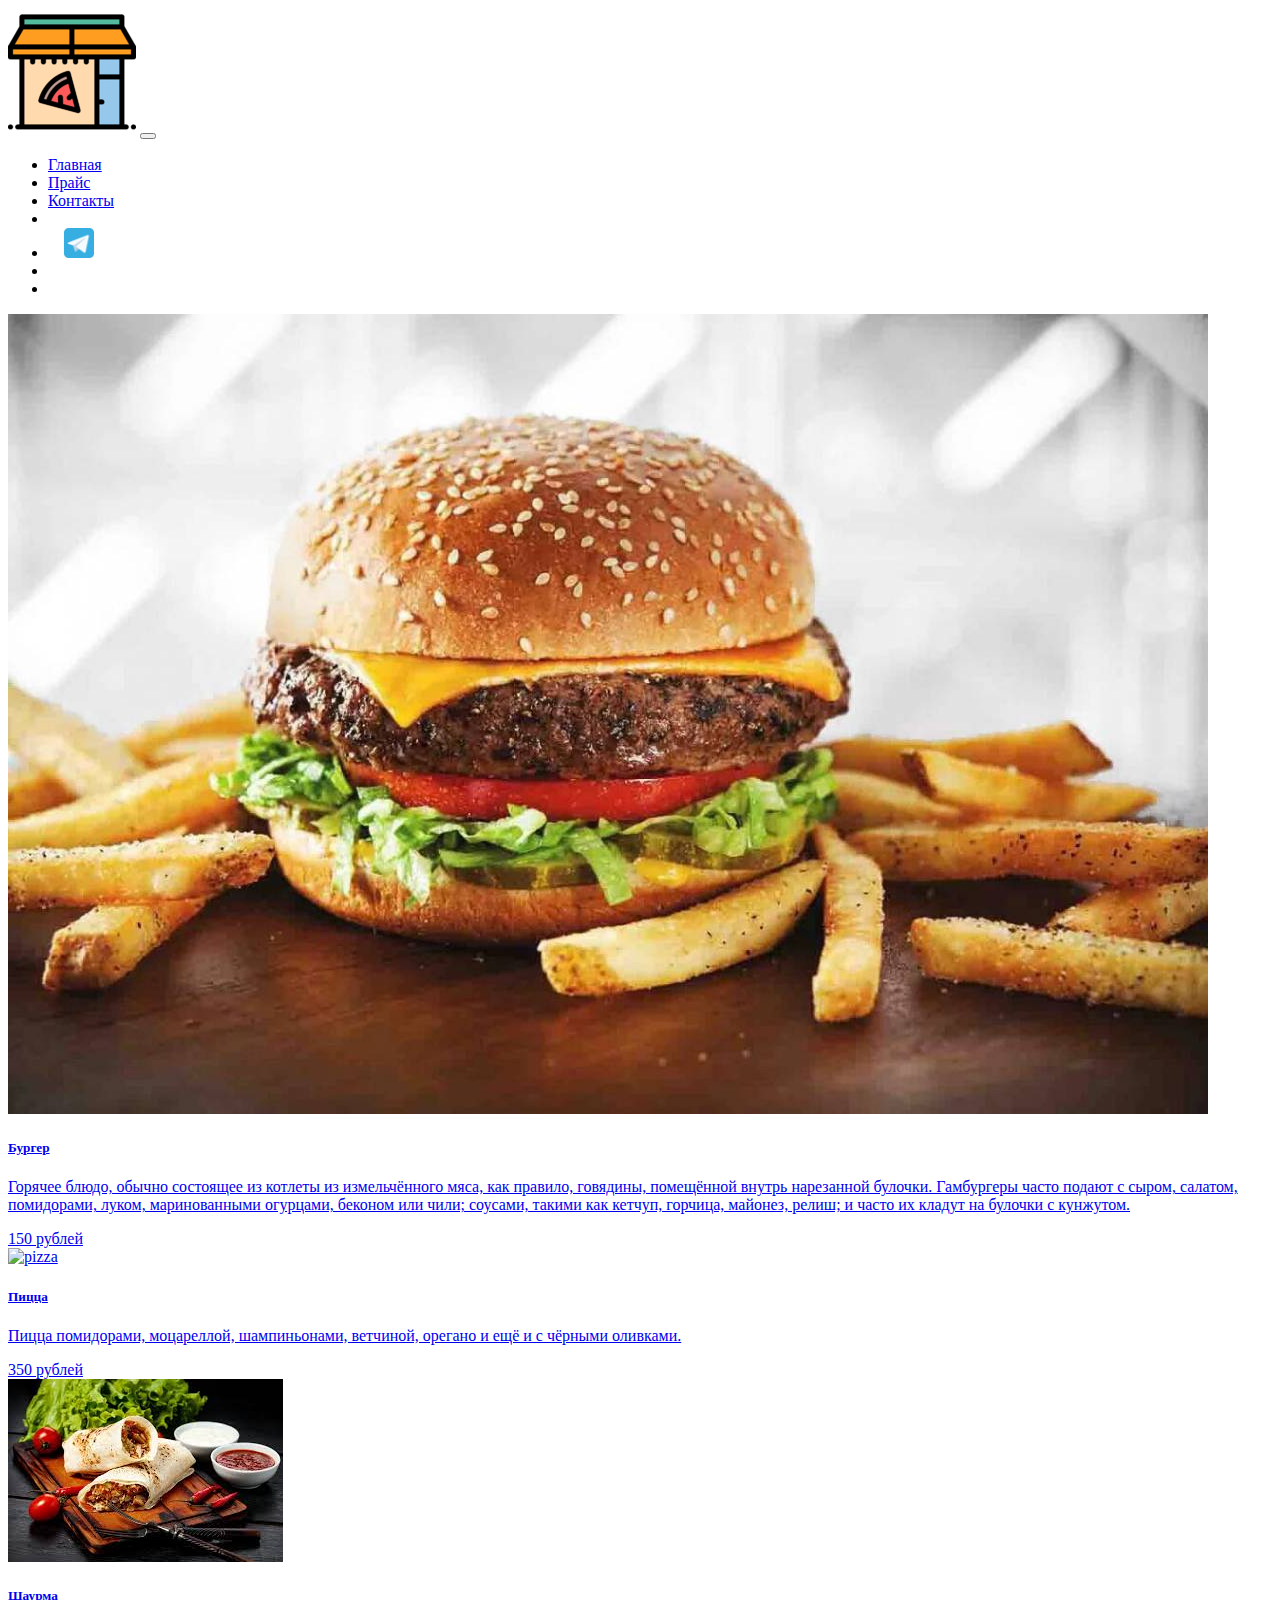
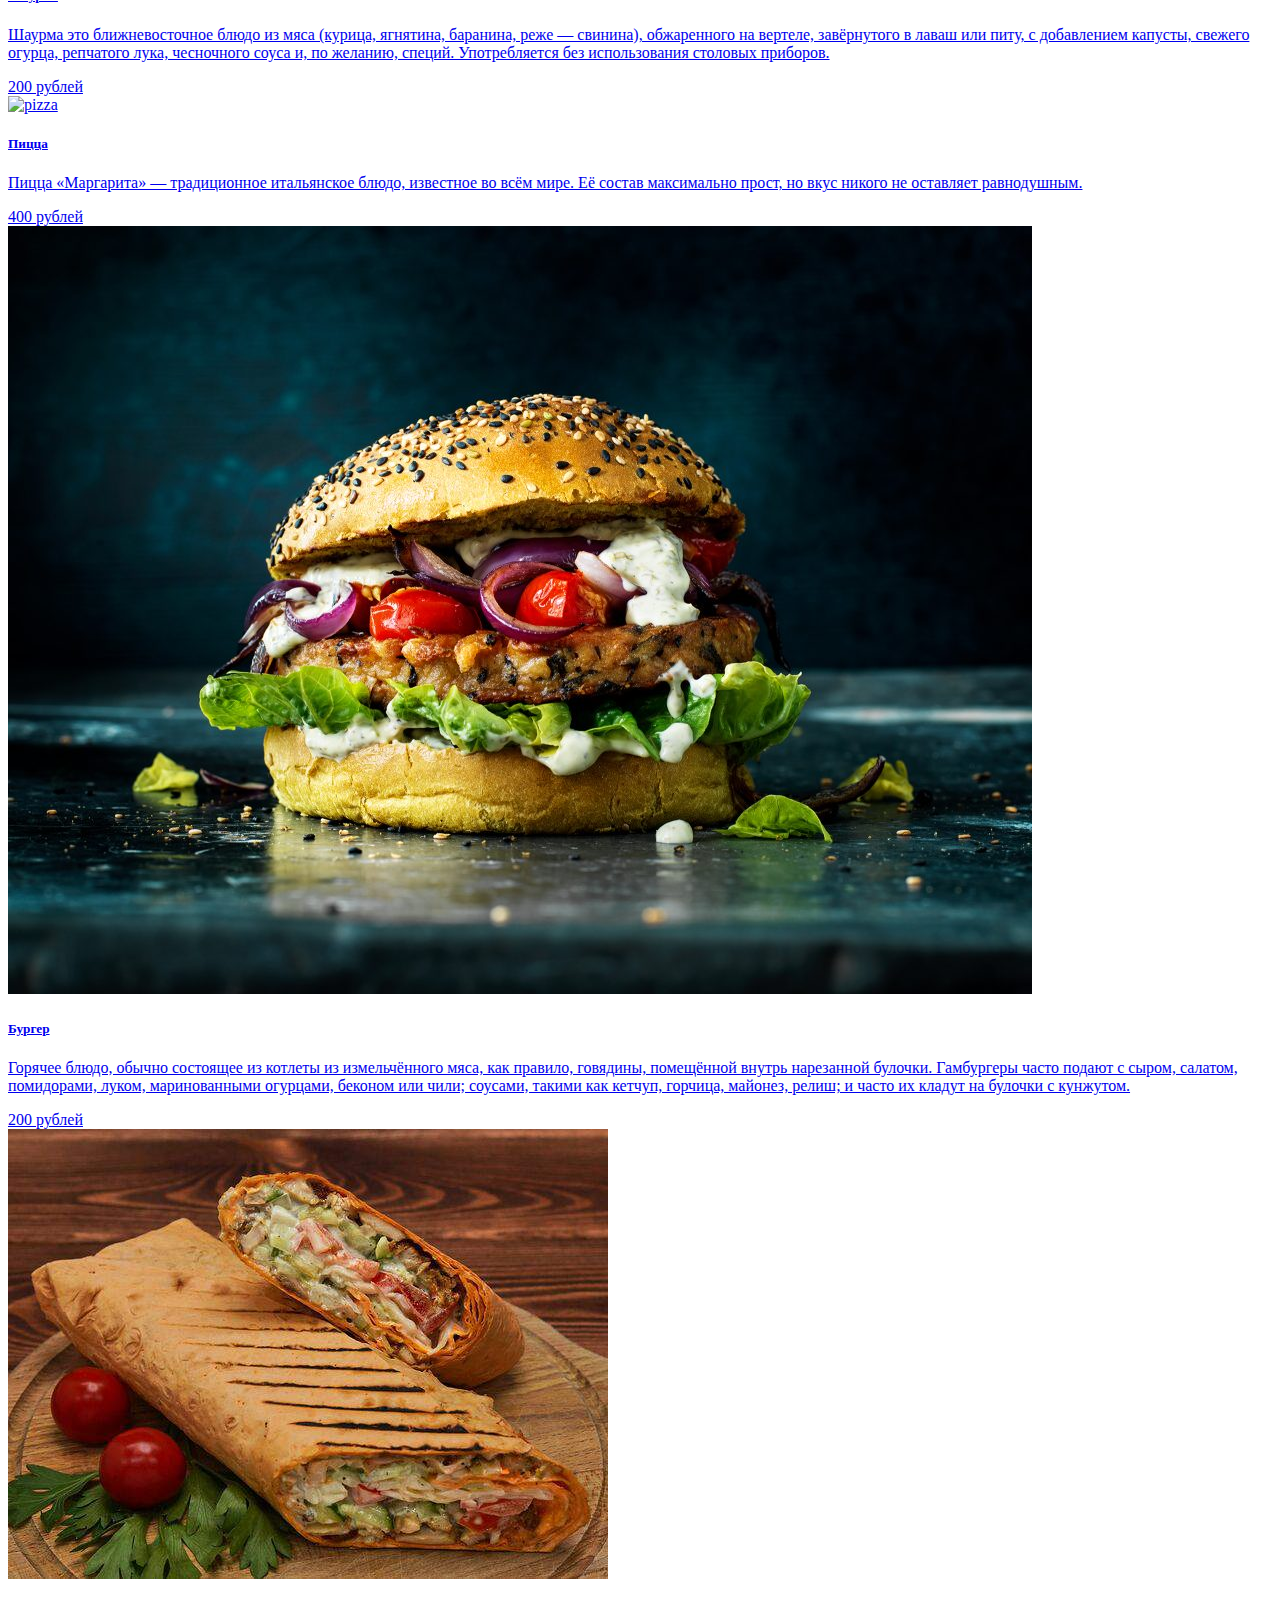
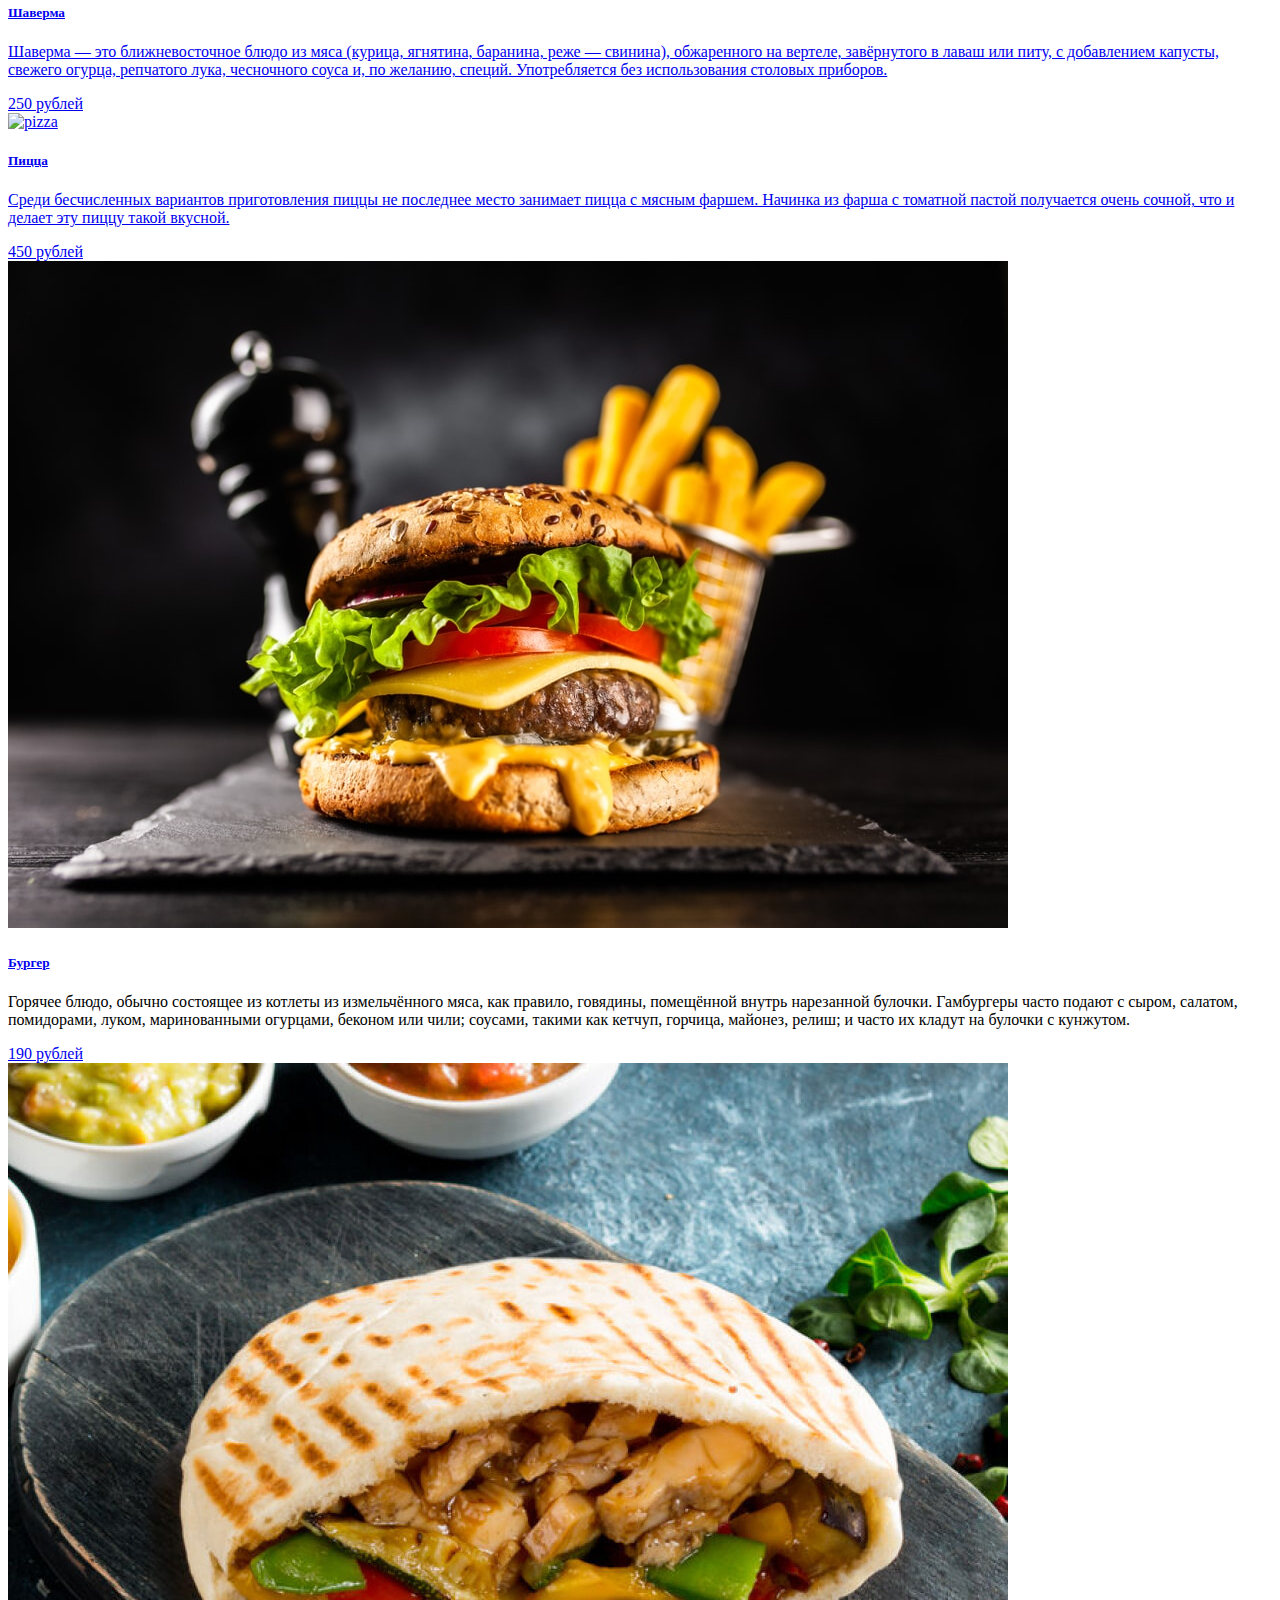
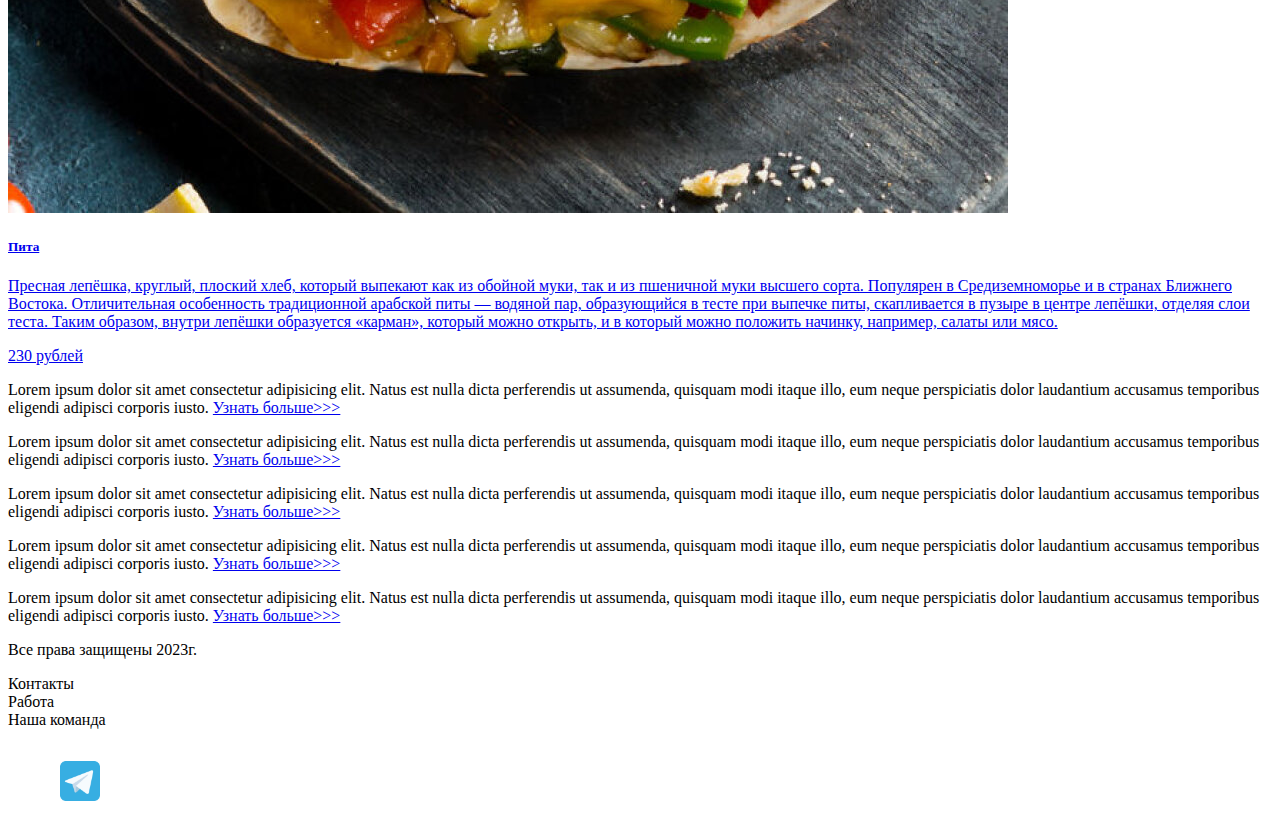
==== price.html @ 2896ddd7 "Add files via upload" ====
<!DOCTYPE html>
<html lang="en">

<head>
  <meta charset="UTF-8">
  <meta name="viewport" content="width=device-width, initial-scale=1.0">
  <link href="https://cdn.jsdelivr.net/npm/bootstrap@5.3.2/dist/css/bootstrap.min.css" rel="stylesheet"
    integrity="sha384-T3c6CoIi6uLrA9TneNEoa7RxnatzjcDSCmG1MXxSR1GAsXEV/Dwwykc2MPK8M2HN" crossorigin="anonymous">
  <link rel="stylesheet" href="static/styles/style.css">
  <link rel="apple-touch-icon" sizes="180x180" href="static/files/favicon_io/apple-touch-icon.png">
  <link rel="icon" type="image/png" sizes="32x32" href="static/files/favicon_io/favicon-32x32.png">
  <link rel="icon" type="image/png" sizes="16x16" href="static/files/favicon_io/favicon-16x16.png">
  <link rel="manifest" href="static/files/favicon_io/site.webmanifest">
  <title>StreetFood</title>
</head>

<body>
  <header>
    <nav class="navbar navbar-expand-lg bg-dark">
      <div class="container-fluid">
        <a class="navbar-brand" href="#"><img src="static/images/logo_pizza.png" alt=""></a>
        <button class="navbar-toggler" type="button" data-bs-toggle="collapse" data-bs-target="#navbarNav"
          aria-controls="navbarNav" aria-expanded="false" aria-label="Toggle navigation">
          <span class="navbar-toggler-icon"></span>
        </button>
        <div class="collapse navbar-collapse" id="navbarNav">
          <ul class="navbar-nav">
            <li class="nav-item">
              <a class="nav-link" aria-current="page" href="index.html">Главная</a>
            </li>
            <li class="nav-item">
              <a class="nav-link active" href="price.html">Прайс</a>
            </li>
            <li class="nav-item">
              <a class="nav-link active" href="contacs.html">Контакты</a>
            </li>
            <li class="nav-item">
          <a href="#"><img style="width: 30px; margin-inline: 1em" src="static/images/vk_ikon.png" alt=""></a>
            </li>
            <li class="nav-item">
          <a href="#"><img style="width: 30px; margin-inline: 1em" src="static/images/telegram_ikon.png" alt=""></a>
            </li>
            <li class="nav-item">
          <a href="#"><img style="width: 30px; margin-inline: 1em" src="static/images/youtube_ikon.png" alt=""></a>
            </li>
            <li class="nav-item">
          <a href="#"><img style="width: 30px; margin-inline: 1em" src="static/images/whatsapp_ikon.png" alt=""></a>
            </li>
          </ul>
        </div>
      </div>
    </nav>
  </header>
  <section>
    <div class="container-fluid m-4">
      <div class="row">
        <div class="col-lg-1">

        </div>
        <div class="col-lg-8 col-md-12">
          <div class="row">
            <div class="col-lg-4 col-md-6 mt-4">
              <div class="card">
                <a href="#"><img src="static/images/burger.jpg" class="card-img-top" alt="burger"></a>
                <div class="card-body">
                  <h5 class="card-title"><a href="#">Бургер</a></h5>
                  <p class="card-text"><a href="#">
                    Горячее блюдо, обычно состоящее из котлеты из измельчённого мяса, как правило, говядины, помещённой внутрь нарезанной булочки.

                    Гамбургеры часто подают с сыром, салатом, помидорами, луком, маринованными огурцами, беконом или чили; соусами, такими как кетчуп, горчица, майонез, релиш; и часто их кладут на булочки с кунжутом.
                    </a></p>
                  <a href="#" class="btn btn-primary">150 рублей</a>
                </div>
              </div>
            </div>
            <div class="col-lg-4 col-md-6 mt-4">
              <div class="card">
                <a href="#"><img src="static/images/Pizza.jpg" class="card-img-top" alt="pizza"></a>
                <div class="card-body">
                  <h5 class="card-title"><a href="#">Пицца</a></h5>
                  <p class="card-text"><a href="#">
                    Пицца
помидорами, моцареллой, шампиньонами, ветчиной, орегано и ещё и с чёрными оливками.
                    </a></p>
                  <a href="#" class="btn btn-primary">350 рублей</a>
                </div>
              </div>
            </div>
            <div class="col-lg-4 col-md-6 mt-4">
              <div class="card">
                <a href="#"><img src="static/images/shurma.jpg" class="card-img-top" alt="shaurma"></a>
                <div class="card-body">
                  <h5 class="card-title"><a href="#">Шаурма</a></h5>
                  <a href="#">
                    <p class="card-text">Шаурма это ближневосточное блюдо из мяса (курица, ягнятина, баранина, реже — свинина), обжаренного на вертеле, завёрнутого в лаваш или питу, с добавлением капусты, свежего огурца, репчатого лука, чесночного соуса и, по желанию, специй. Употребляется без использования столовых приборов.</p>
                  </a>
                  <a href="#" class="btn btn-primary">200 рублей</a>
                </div>
              </div>
            </div>
            <div class="col-lg-4 col-md-6 mt-4">
              <div class="card">
                <a href="#"><img src="static/images/Pizza2.jpg" class="card-img-top" alt="pizza"></a>
                <div class="card-body">
                  <h5 class="card-title"><a href="#">Пицца</a></h5>
                  <p class="card-text"><a href="#">
                    Пицца «Маргарита» — традиционное итальянское блюдо, известное во всём мире.

                    Её состав максимально прост, но вкус никого не оставляет равнодушным.
                    </a></p>
                  <a href="#" class="btn btn-primary">400 рублей</a>
                </div>
              </div>
            </div>
            <div class="col-lg-4 col-md-6 mt-4">
              <div class="card">
                <a href="#"><img src="static/images/burger2.jpg" class="card-img-top" alt="burger"></a>
                <div class="card-body">
                  <h5 class="card-title"><a href="#">Бургер</a></h5>
                  <p class="card-text"><a href="#">
                    Горячее блюдо, обычно состоящее из котлеты из измельчённого мяса, как правило, говядины, помещённой внутрь нарезанной булочки.

                    Гамбургеры часто подают с сыром, салатом, помидорами, луком, маринованными огурцами, беконом или чили; соусами, такими как кетчуп, горчица, майонез, релиш; и часто их кладут на булочки с кунжутом.
                    </a></p>
                  <a href="#" class="btn btn-primary">200 рублей</a>
                </div>
              </div>
            </div>
            <div class="col-lg-4 col-md-6 mt-4">
              <div class="card">
                <a href="#"><img src="static/images/shaverma.jpeg" class="card-img-top" alt="shaverma"></a>
                <div class="card-body">
                  <h5 class="card-title"><a href="#">Шаверма</a></h5>
                  <p class="card-text"><a href="#">
                    Шаверма — это ближневосточное блюдо из мяса (курица, ягнятина, баранина, реже — свинина), обжаренного на вертеле, завёрнутого в лаваш или питу, с добавлением капусты, свежего огурца, репчатого лука, чесночного соуса и, по желанию, специй. Употребляется без использования столовых приборов.
                    </a></p>
                  <a href="#" class="btn btn-primary">250 рублей</a>
                </div>
              </div>
            </div>
            <div class="col-lg-4 col-md-6 mt-4">
              <div class="card">
                <a href="#"><img src="static/images/Pizza3.jpg" class="card-img-top" alt="pizza"></a>
                <div class="card-body">
                  <h5 class="card-title"><a href="#">Пицца</a></h5>
                  <p class="card-text"><a href="#">
                    Среди бесчисленных вариантов приготовления пиццы не последнее место занимает пицца с мясным фаршем. Начинка из фарша с томатной пастой получается очень сочной, что и делает эту пиццу такой вкусной.
                    </a></p>
                  <a href="#" class="btn btn-primary">450 рублей</a>
                </div>
              </div>
            </div>
            <div class="col-lg-4 col-md-6 mt-4">
              <div class="card">
                <a href="#"><img src="static/images/burger3.jpg" class="card-img-top" alt="burger"></a>
                <div class="card-body">
                  <h5 class="card-title"><a href="#">Бургер</a></h5>
                  <p class="card-text"><a href="#">
                    </a>Горячее блюдо, обычно состоящее из котлеты из измельчённого мяса, как правило, говядины, помещённой внутрь нарезанной булочки.

                    Гамбургеры часто подают с сыром, салатом, помидорами, луком, маринованными огурцами, беконом или чили; соусами, такими как кетчуп, горчица, майонез, релиш; и часто их кладут на булочки с кунжутом.</p>
                  <a href="#" class="btn btn-primary">190 рублей</a>
                </div>
              </div>
            </div>
            <div class="col-lg-4 col-md-6 mt-4">
              <div class="card">
                <a href="#"><img src="static/images/pita.jpeg" class="card-img-top" alt="pita"></a>
                <div class="card-body">
                  <h5 class="card-title"><a href="#">Пита</a></h5>
                  <p class="card-text"><a href="#">
                    Пресная лепёшка, круглый, плоский хлеб, который выпекают как из обойной муки, так и из пшеничной муки высшего сорта. Популярен в Средиземноморье и в странах Ближнего Востока.

                    Отличительная особенность традиционной арабской питы — водяной пар, образующийся в тесте при выпечке питы, скапливается в пузыре в центре лепёшки, отделяя слои теста. Таким образом, внутри лепёшки образуется «карман», который можно открыть, и в который можно положить начинку, например, салаты или мясо.
                    </a></p>
                  <a href="#" class="btn btn-primary">230 рублей</a>
                </div>
              </div>
            </div>
          </div>
        </div>
        <div class="col-lg-3 col-md-12">
          <div class="row px-2">
            <div class="col-lg-12 nav-right my-4">
              <p>Lorem ipsum dolor sit amet consectetur adipisicing elit. Natus est nulla dicta perferendis ut
                assumenda, quisquam modi itaque illo, eum neque perspiciatis dolor laudantium accusamus temporibus
                eligendi adipisci corporis iusto. <a href="#">Узнать больше>>></a></p>
              <p>Lorem ipsum dolor sit amet consectetur adipisicing elit. Natus est nulla dicta perferendis ut
                assumenda, quisquam modi itaque illo, eum neque perspiciatis dolor laudantium accusamus temporibus
                eligendi adipisci corporis iusto. <a href="#">Узнать больше>>></a></p>
              <p>Lorem ipsum dolor sit amet consectetur adipisicing elit. Natus est nulla dicta perferendis ut
                assumenda, quisquam modi itaque illo, eum neque perspiciatis dolor laudantium accusamus temporibus
                eligendi adipisci corporis iusto. <a href="#">Узнать больше>>></a></p>
              <p>Lorem ipsum dolor sit amet consectetur adipisicing elit. Natus est nulla dicta perferendis ut
                assumenda, quisquam modi itaque illo, eum neque perspiciatis dolor laudantium accusamus temporibus
                eligendi adipisci corporis iusto. <a href="#">Узнать больше>>></a></p>
              <p>Lorem ipsum dolor sit amet consectetur adipisicing elit. Natus est nulla dicta perferendis ut
                assumenda, quisquam modi itaque illo, eum neque perspiciatis dolor laudantium accusamus temporibus
                eligendi adipisci corporis iusto. <a href="#">Узнать больше>>></a></p>
            </div>
          </div>
        </div>
      </div>
    </div>
  </section>
  <footer class="mt 4">
    <div class="container-fluid">
      <div class="row">
        <div class="col-lg-4 col-md-12 footer-text text-center">
          <p>Все права защищены 2023г.</p>
        </div>
        <div class="col-lg-4 col-md-12 footer-text text-center">
          <p>Контакты<br>Работа<br>Наша команда</p>
        </div>
        <div class="col-lg-4 col-md-12 icons">
          <a href="#"><img style="width: 40px; margin: 1em" src="static/images/vk_ikon.png" alt=""></a>
          <a href="#"><img style="width: 40px; margin: 1em" src="static/images/telegram_ikon.png" alt=""></a>
          <a href="#"><img style="width: 40px; margin: 1em" src="static/images/youtube_ikon.png" alt=""></a>
          <a href="#"><img style="width: 40px; margin: 1em" src="static/images/whatsapp_ikon.png" alt=""></a>
        </div>
      </div>
    </div>
  </footer>

  <script src="https://cdn.jsdelivr.net/npm/bootstrap@5.3.2/dist/js/bootstrap.bundle.min.js"
    integrity="sha384-C6RzsynM9kWDrMNeT87bh95OGNyZPhcTNXj1NW7RuBCsyN/o0jlpcV8Qyq46cDfL"
    crossorigin="anonymous"></script>
</body>

</html>
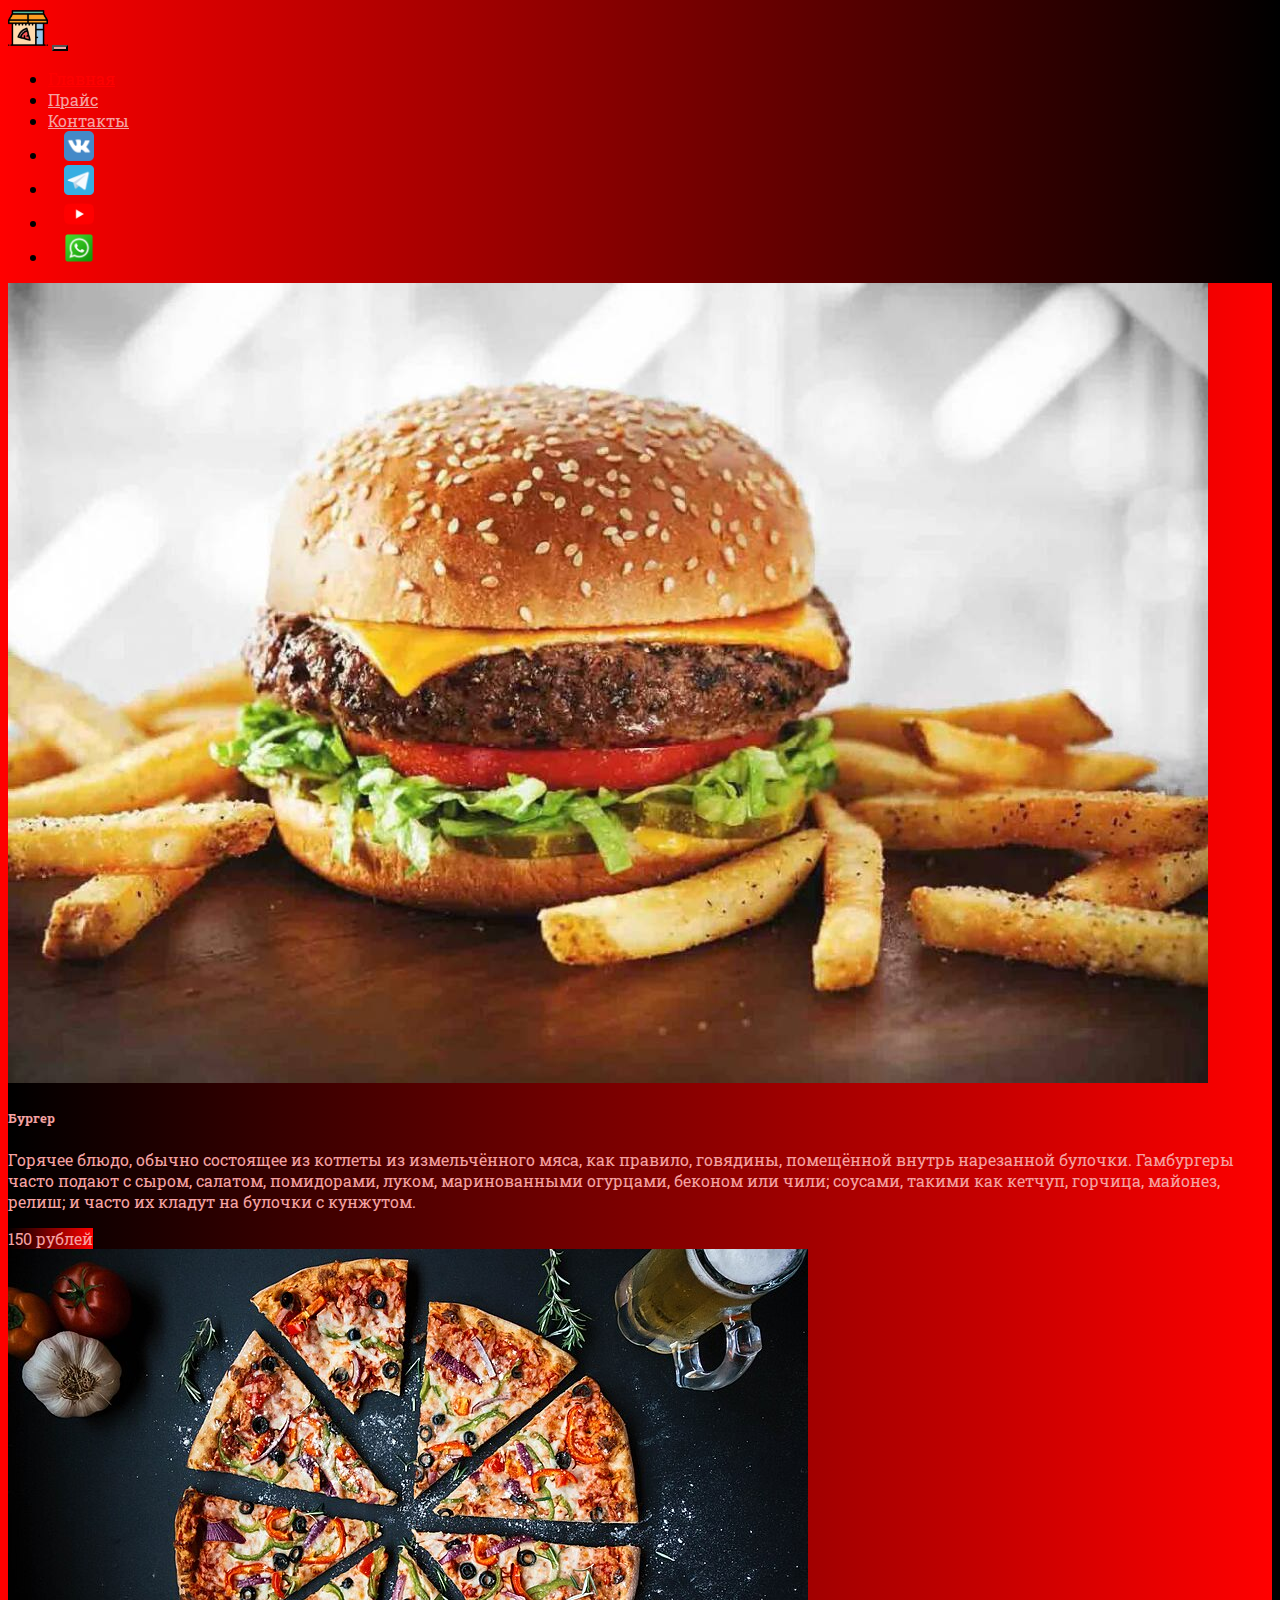
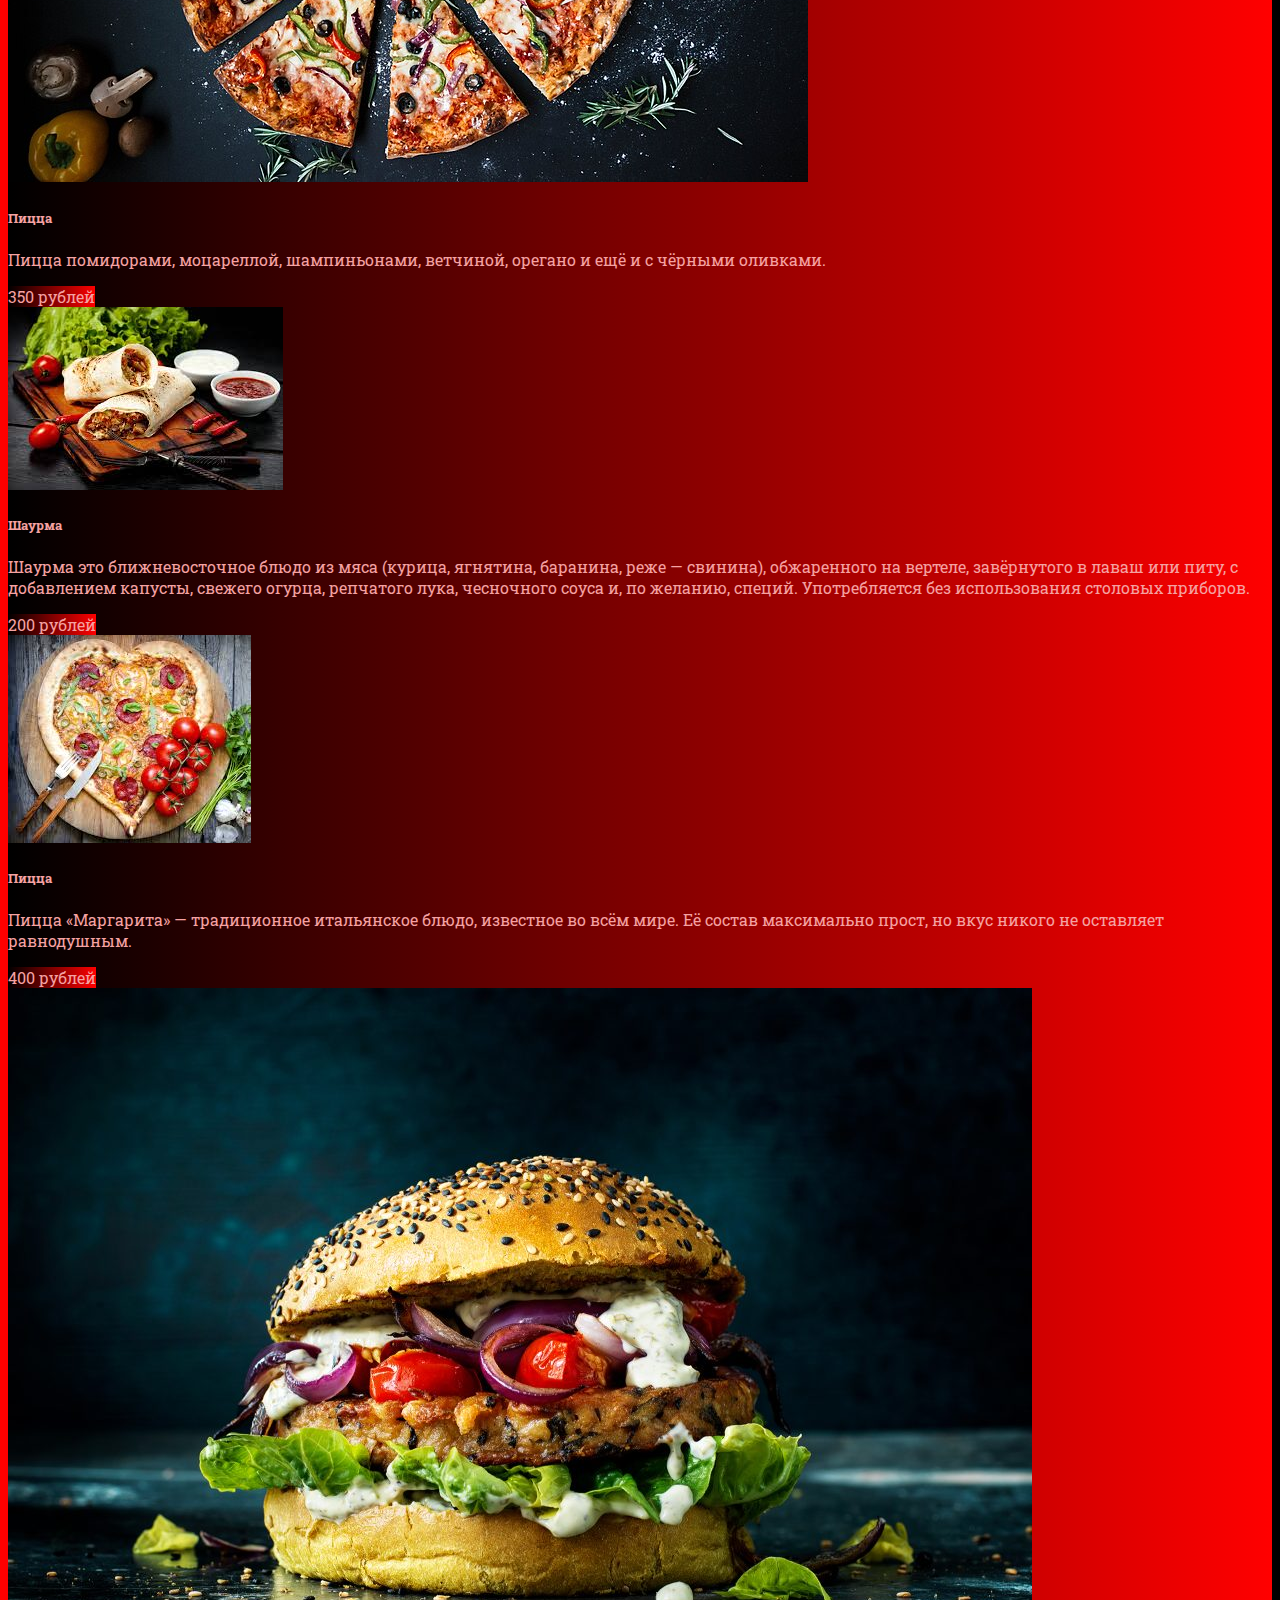
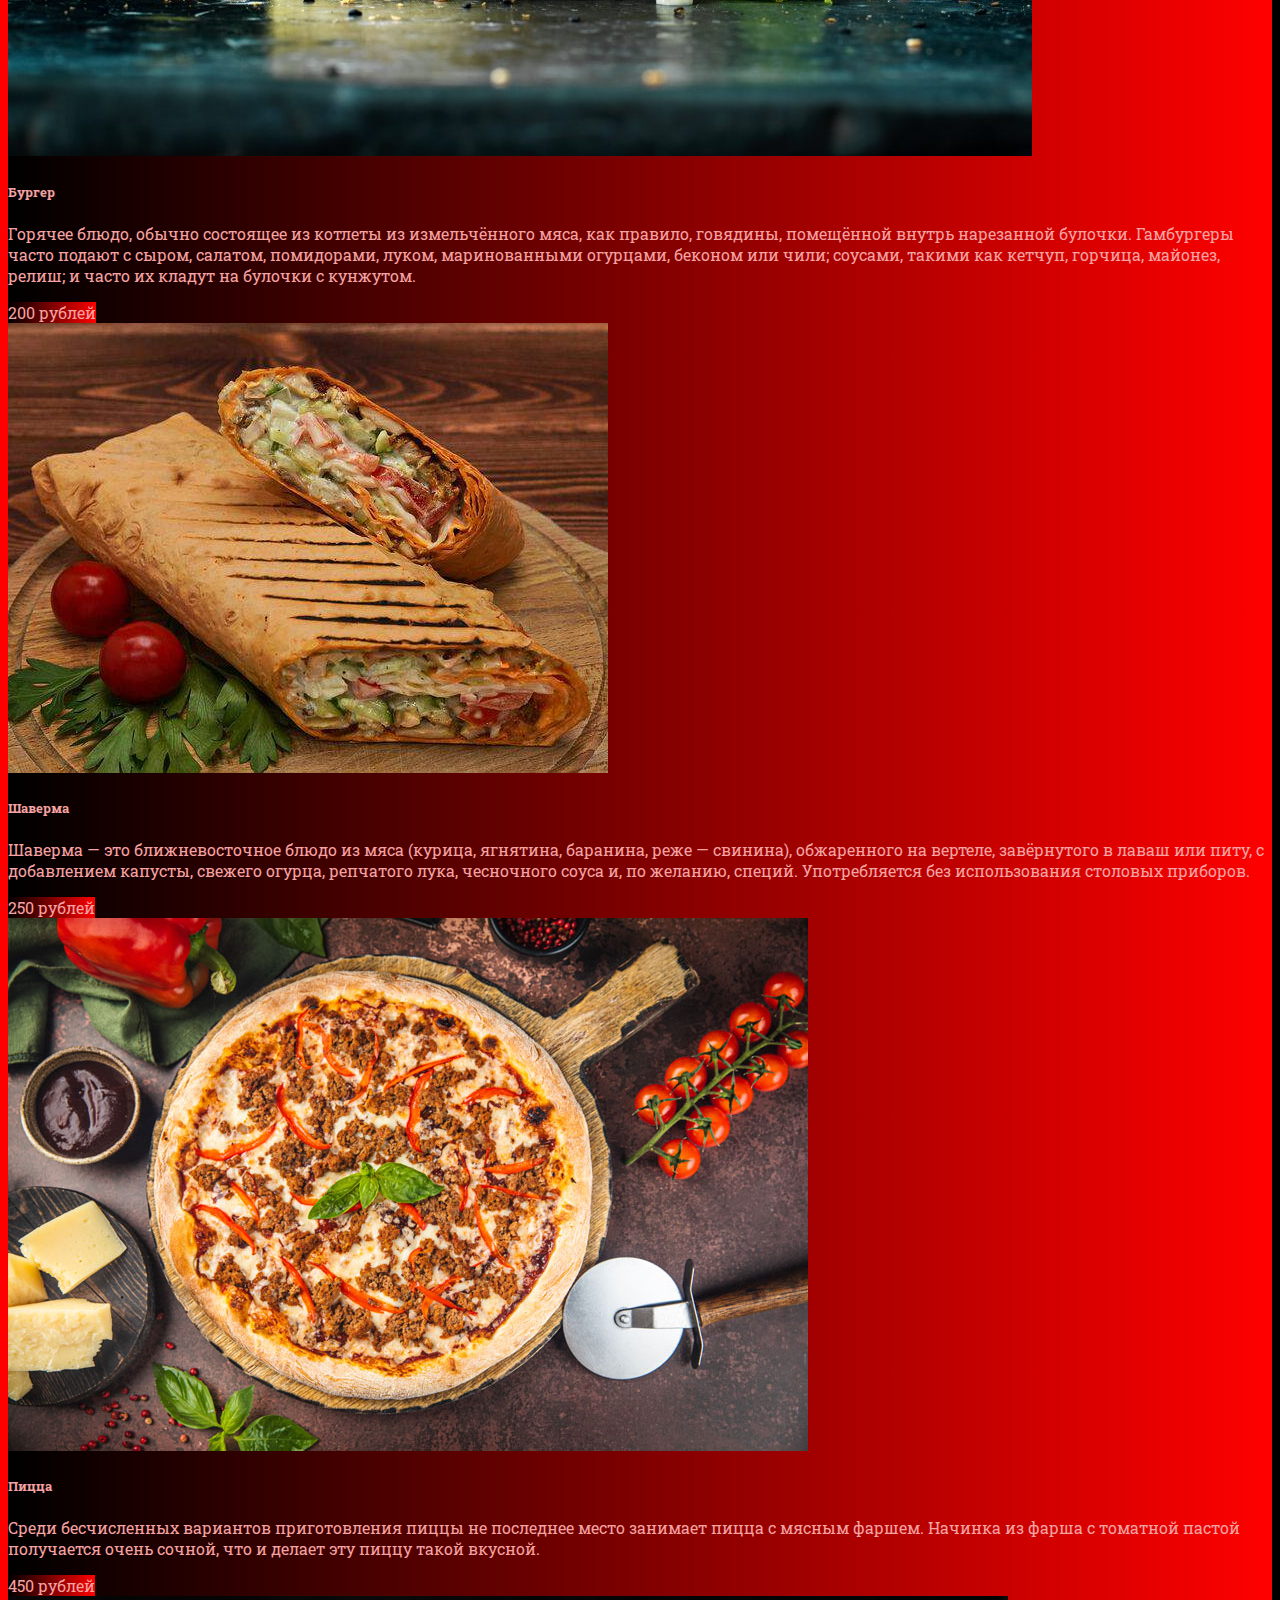
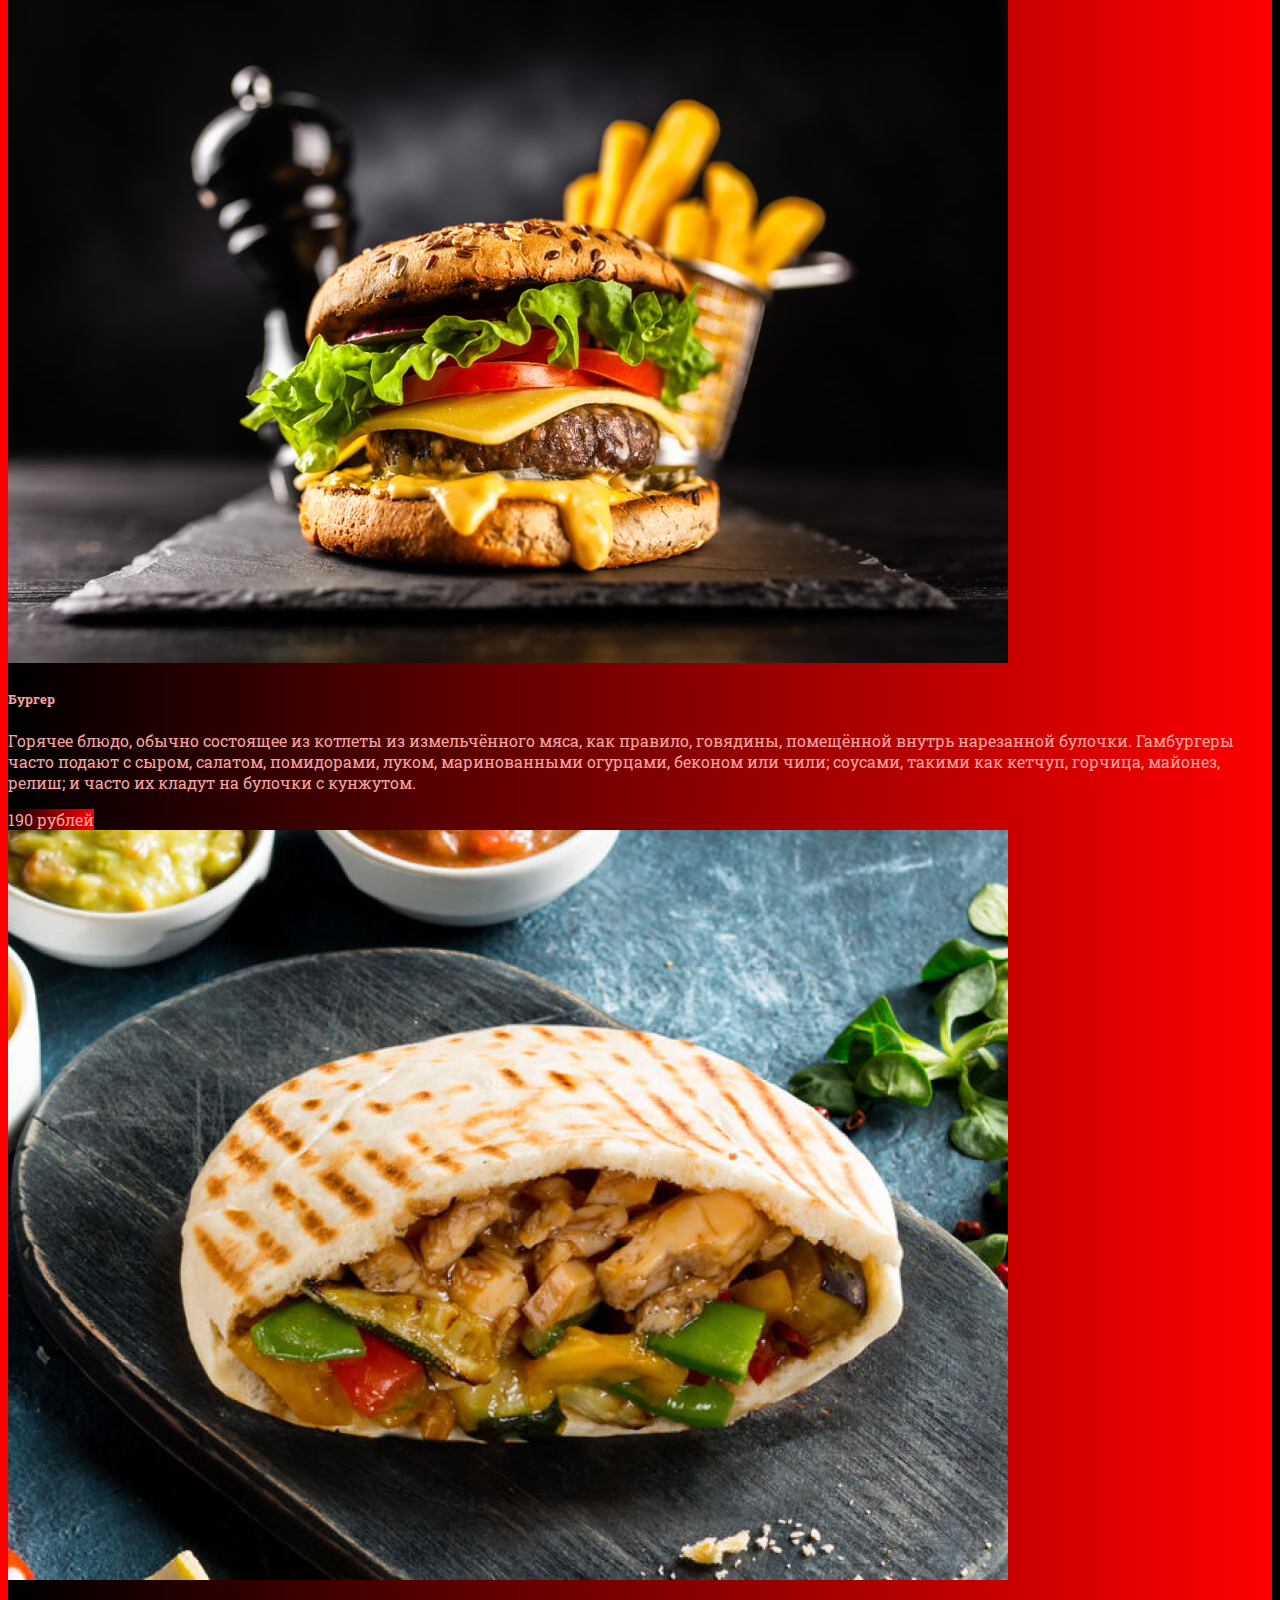
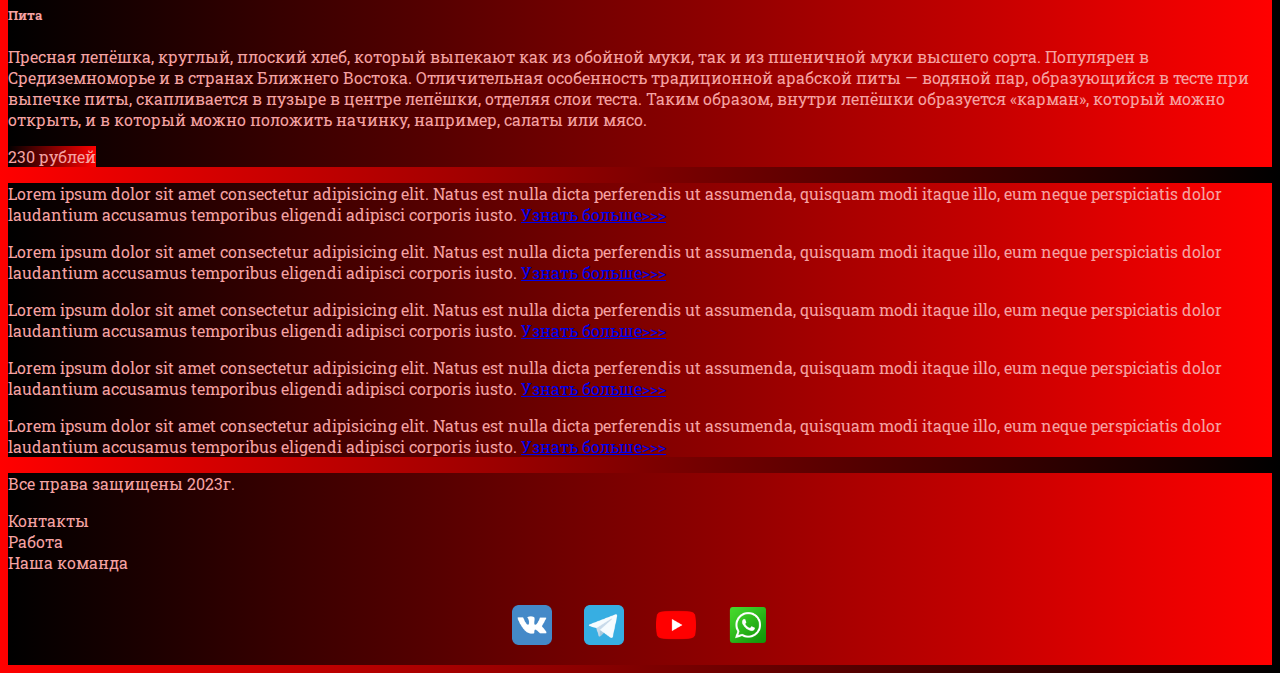
==== commit 85789dbd: "Update price.html" ====
--- a/price.html
+++ b/price.html
@@ -75,7 +75,7 @@
             </div>
             <div class="col-lg-4 col-md-6 mt-4">
               <div class="card">
-                <a href="#"><img src="static/images/Pizza.jpg" class="card-img-top" alt="pizza"></a>
+                <a href="#"><img src="static/images/pizza.jpg" class="card-img-top" alt="pizza"></a>
                 <div class="card-body">
                   <h5 class="card-title"><a href="#">Пицца</a></h5>
                   <p class="card-text"><a href="#">
@@ -100,7 +100,7 @@
             </div>
             <div class="col-lg-4 col-md-6 mt-4">
               <div class="card">
-                <a href="#"><img src="static/images/Pizza2.jpg" class="card-img-top" alt="pizza"></a>
+                <a href="#"><img src="static/images/pizza2.jpg" class="card-img-top" alt="pizza"></a>
                 <div class="card-body">
                   <h5 class="card-title"><a href="#">Пицца</a></h5>
                   <p class="card-text"><a href="#">
@@ -140,7 +140,7 @@
             </div>
             <div class="col-lg-4 col-md-6 mt-4">
               <div class="card">
-                <a href="#"><img src="static/images/Pizza3.jpg" class="card-img-top" alt="pizza"></a>
+                <a href="#"><img src="static/images/pizza3.jpg" class="card-img-top" alt="pizza"></a>
                 <div class="card-body">
                   <h5 class="card-title"><a href="#">Пицца</a></h5>
                   <p class="card-text"><a href="#">
@@ -227,4 +227,4 @@
     crossorigin="anonymous"></script>
 </body>
 
-</html>+</html>
--- a/static/styles/style.css
+++ b/static/styles/style.css
@@ -0,0 +1,83 @@
+@import url('https://fonts.googleapis.com/css?family=Roboto Slab&display=swap');
+body {
+    font-family: Roboto Slab, serif;
+    background: linear-gradient(90deg, #ff0000 0%, #000000 100%);
+}
+p {
+    color: #f5a2a2;
+}
+.nav-link {
+    color: red;
+}
+.navbar-nav .nav-link.active {
+    color: rgb(245, 162, 162);
+}
+.navbar-brand img {
+    width: 40px;
+}
+.navbar-toggler {
+    background-color: rgb(245, 162, 162);
+}
+.nav-right {
+    color: #f5a2a2;
+    background: linear-gradient(270deg, #ff0000 0%, #000000 100%);
+}
+.card {
+    background: linear-gradient(270deg, #ff0000 0%, #000000 100%);
+}
+.card a {
+    text-decoration: none;
+    color: rgb(245, 162, 162);
+}
+.slide-text {
+    color: rgb(245, 162, 162);
+    margin: auto auto;
+}
+.footer-text {
+    color: rgb(245, 162, 162);
+    margin: auto;
+}
+footer,
+.btn-primary {
+    background: linear-gradient(270deg, #ff0000 0%, #000000 100%);
+}
+.icons {
+    display: flex;
+    justify-content: center;
+    align-items: center;
+}
+.phone_anim {
+    animation: phone 2s ease 0s infinite normal forwards;
+}
+@keyframes phone {
+	0%,
+	100% {
+		transform: translateX(0%);
+		transform-origin: 50% 50%;
+	}
+
+	15% {
+		transform: translateX(-30px) rotate(-6deg);
+	}
+
+	30% {
+		transform: translateX(15px) rotate(6deg);
+	}
+
+	45% {
+		transform: translateX(-15px) rotate(-3.6deg);
+	}
+
+	60% {
+		transform: translateX(9px) rotate(2.4deg);
+	}
+
+	75% {
+		transform: translateX(-6px) rotate(-1.2deg);
+	}
+}
+@media (max-width: 750px){
+.carousel-indicators {
+    display: none;
+}
+}